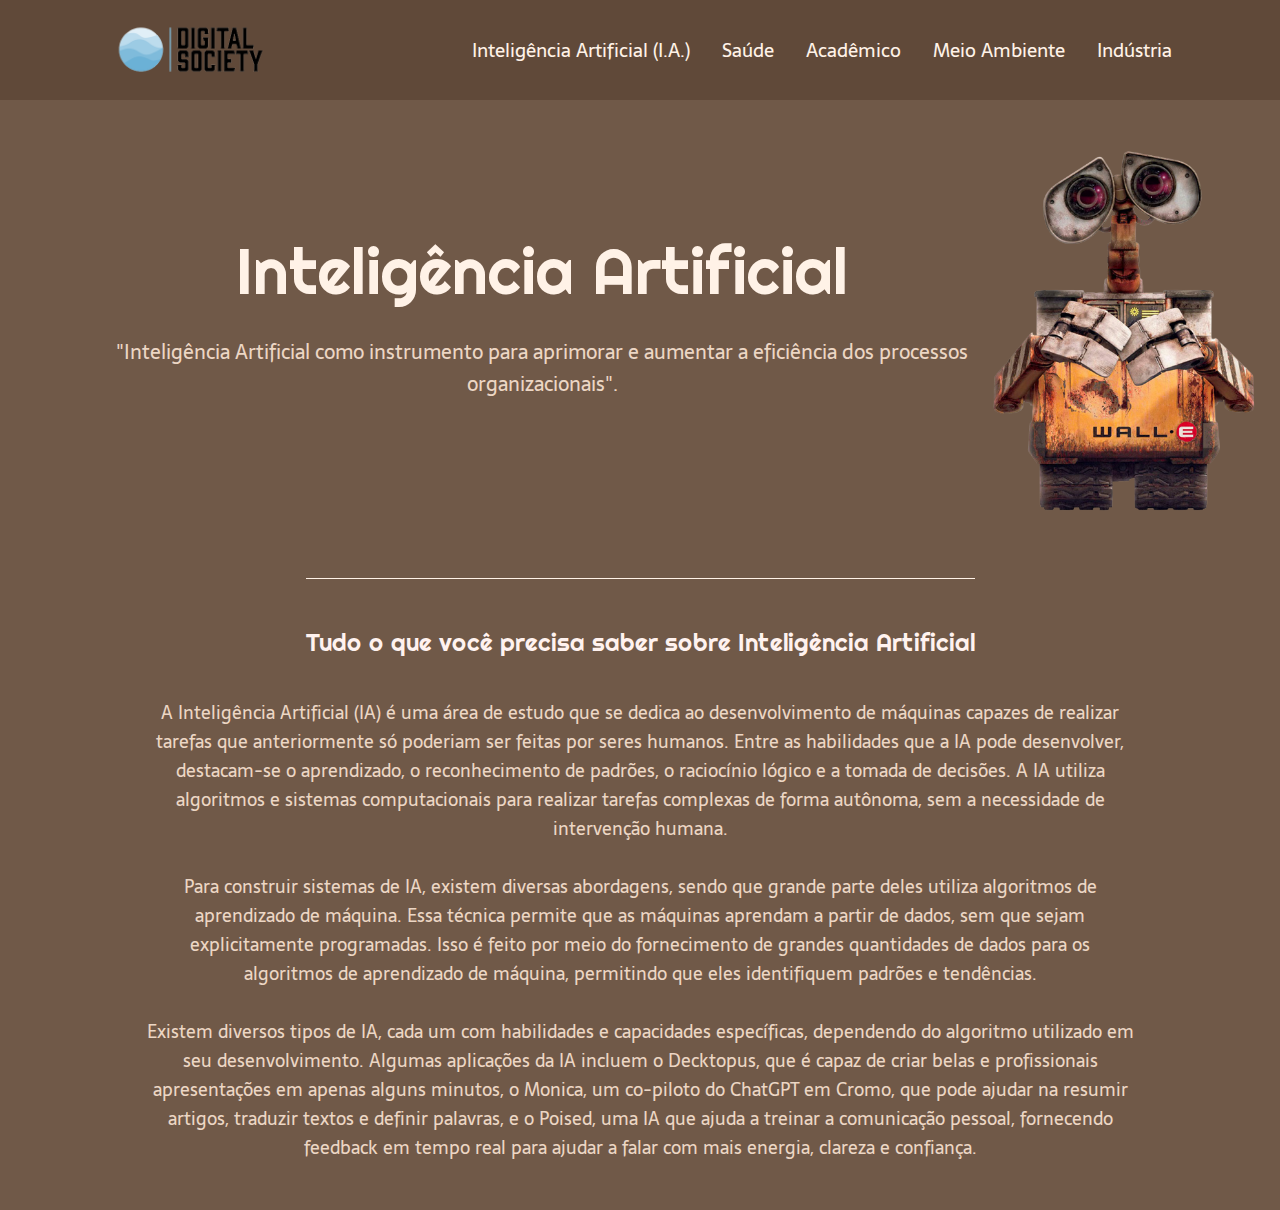
==== ia.html @ 3055e69c "Create ia.html" ====
<!DOCTYPE html>
<html lang="en">
<head>
    <meta charset="UTF-8">
    <meta http-equiv="X-UA-Compatible" content="IE=edge">
    <meta name="viewport" content="width=device-width, initial-scale=1.0">
    <title>Inteligência Artificial (I.A.)</title>
    <link rel="stylesheet" type="text/css" href="style.css">
    <link rel="icon" href="icon.png">
</head>
<body>
    <header class="cabecalho">
        <img class="cabecalho-imagem" src="Logo png.png">
        <nav class="cabecalho-menu">
          <a class="cabecalho-menu-item" href="ia.html">Inteligência Artificial (I.A.)</a>
          <a class="cabecalho-menu-item">Saúde</a>
          <a class="cabecalho-menu-item">Acadêmico</a>
          <a class="cabecalho-menu-item">Meio Ambiente</a>
          <a class="cabecalho-menu-item">Indústria</a>
        </nav>
      </header>
      <main class="conteudo">
        <section class="conteudo-principal">
          <div class="conteudo-principal-escrito">
            <h1 class="conteudo-principal-escrito-titulo">Inteligência Artificial</h1>
            <h2 class="conteudo-principal-escrito-subtitulo">"Inteligência Artificial como instrumento para aprimorar e aumentar a eficiência dos processos organizacionais".</h2>
        </div>
          <img class="conteudo-principal-imagem" src="wall-e png.png">
    </section>

    <section class="conteudo-secundario">
        <h3 class="conteudo-secundario-titulo">Tudo o que você precisa saber sobre Inteligência Artificial</h3>
        <p class="conteudo-secundario-paragrafo">A Inteligência Artificial (IA) é uma área de estudo que se dedica ao desenvolvimento de máquinas capazes de realizar tarefas que anteriormente só poderiam ser feitas por seres humanos. Entre as habilidades que a IA pode desenvolver, destacam-se o aprendizado, o reconhecimento de padrões, o raciocínio lógico e a tomada de decisões. A IA utiliza algoritmos e sistemas computacionais para realizar tarefas complexas de forma autônoma, sem a necessidade de intervenção humana.
            
           <br><br>Para construir sistemas de IA, existem diversas abordagens, sendo que grande parte deles utiliza algoritmos de aprendizado de máquina. Essa técnica permite que as máquinas aprendam a partir de dados, sem que sejam explicitamente programadas. Isso é feito por meio do fornecimento de grandes quantidades de dados para os algoritmos de aprendizado de máquina, permitindo que eles identifiquem padrões e tendências.
            
           <br><br>Existem diversos tipos de IA, cada um com habilidades e capacidades específicas, dependendo do algoritmo utilizado em seu desenvolvimento. Algumas aplicações da IA incluem o Decktopus, que é capaz de criar belas e profissionais apresentações em apenas alguns minutos, o Monica, um co-piloto do ChatGPT em Cromo, que pode ajudar na resumir artigos, traduzir textos e definir palavras, e o Poised, uma IA que ajuda a treinar a comunicação pessoal, fornecendo feedback em tempo real para ajudar a falar com mais energia, clareza e confiança.</p>
      </main>
    
    </body>
    
    </html>
---- style.css ----
@import url('https://fonts.googleapis.com/css2?family=Righteous&family=Sarala:wght@400;700&display=swap');

* {
  margin: 0px;
  padding: 0px;
  box-sizing: border-box;
  text-decoration: none;
}

body {
  font-size: 100%;
  background-color: hsl(26, 22%, 36%);
  width: 100%;
}

.cabecalho {
  display: flex;
  flex-direction: row;
  align-items: center;
  justify-content: space-around;
  padding: 10px;
  background-color: hsl(25, 25%, 30%);
}

.cabecalho-imagem {
  height: 80px;
}

.cabecalho-menu {
  display: flex;
  gap: 32px;
}

.cabecalho-menu-item {
  font-family: 'Sarala', sans-serif;
  color: #FFF2E7;
  font-weight: 400;
  font-size: 19px;
}

.conteudo {
  margin-bottom: 48px;
}

.conteudo-principal {
  display: flex;
  flex-direction: row;
  align-items: center;
  justify-content: space-around;
}

.conteudo-principal-escrito {
  display: flex;
  flex-direction: column;
  gap: 25px;
  padding-left: 100px;
}

.conteudo-principal-escrito-titulo {
  text-align: center;
  font-family: 'Righteous', cursive;
  font-weight: 400;
  font-size: 64px;
  color: #FFF2E7;
}

.conteudo-principal-escrito-subtitulo {
  width: 68ch;
  text-align: center;
  font-family: 'Sarala', sans-serif;
  font-weight: 400;
  font-size: 20px;
  color: #ECD6C4;
}

.conteudo-principal-imagem {
  height: 430px;
  position: relative;
  padding-top: 50px;
  padding-right: 75px;
}

.conteudo-secundario {
  display: flex;
  flex-direction: column;
  align-items: center;
  gap: 24px;
  margin-top: 48px;
}

.conteudo-secundario-titulo {
  border-top: 0.4px solid #FFF2E7;
  padding-top: 48px;
  font-family: 'Righteous', cursive;
  font-weight: 400;
  font-size: 24px;
  color: #FFF2EF;
  margin-bottom: 16px;
}

.conteudo-secundario-paragrafo {
  width: 90ch;
  text-align: center;
  font-family: 'Sarala', sans-serif;
  font-weight: 300;
  font-size: 18px;
  color: #ECD6C4
}

.conteudo-secundario-paragrafo2 {
  width: 90ch;
  display: flex;
  text-align: justify;
  font-family: 'Sarala', sans-serif;
  font-weight: 300;
  font-size: 18px;
  color: #ECD6C4
}
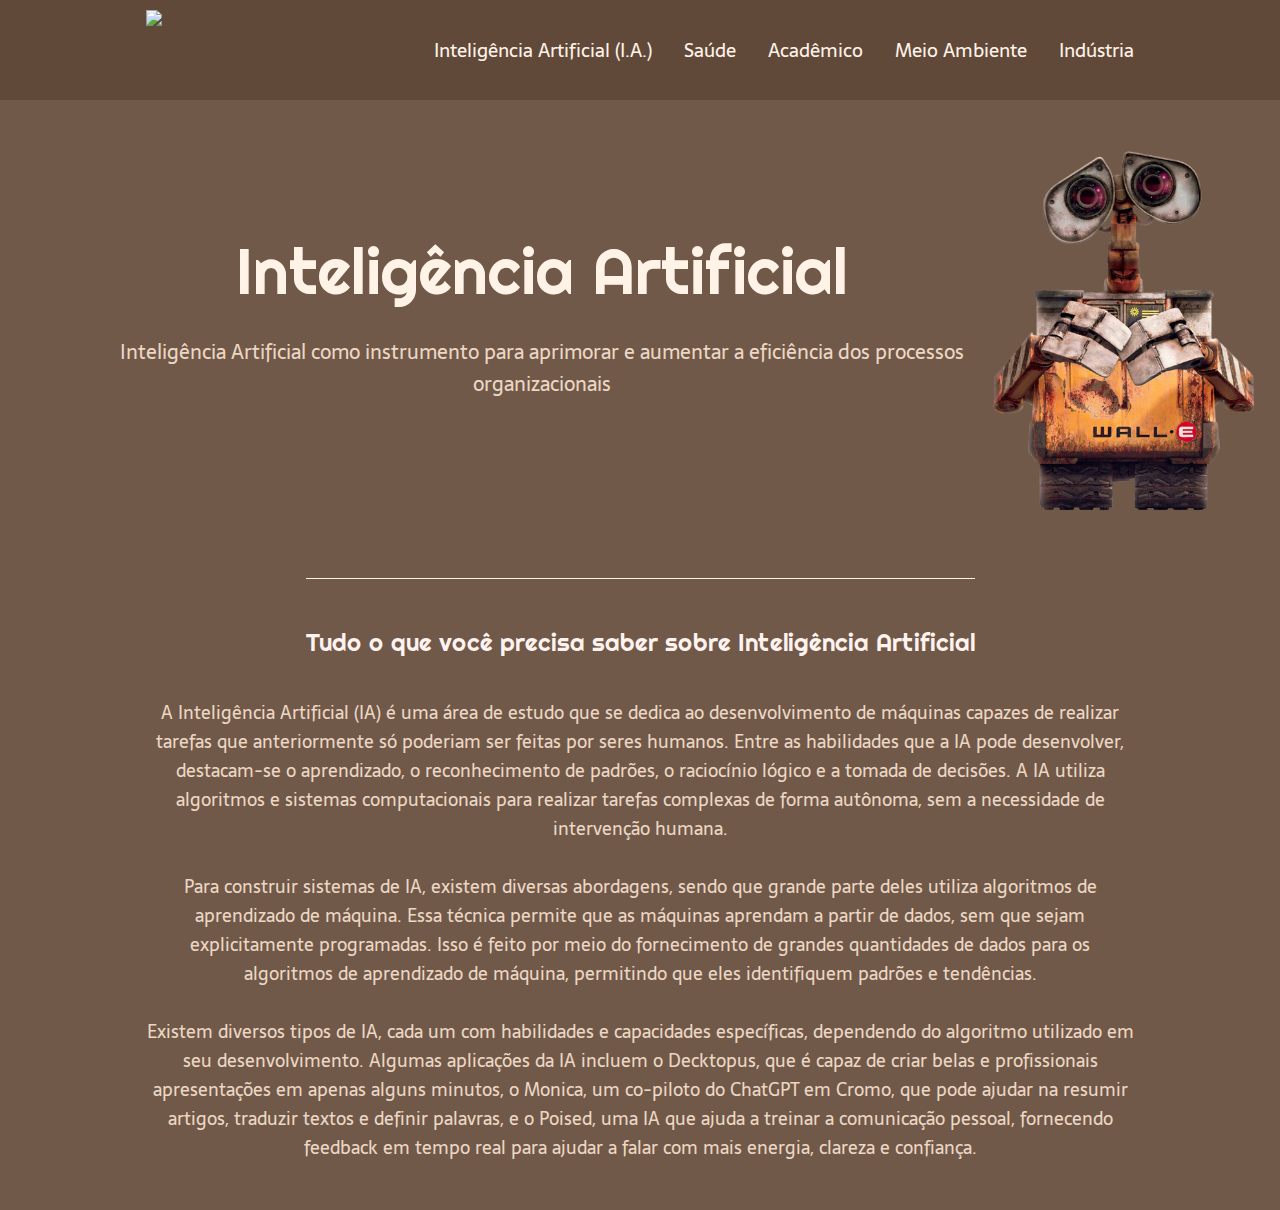
==== commit bcddb2cf: "Update ia.html" ====
--- a/ia.html
+++ b/ia.html
@@ -10,7 +10,7 @@
 </head>
 <body>
     <header class="cabecalho">
-        <img class="cabecalho-imagem" src="Logo png.png">
+        <img class="cabecalho-imagem" href="index.html" src="logoazulpng.png">
         <nav class="cabecalho-menu">
           <a class="cabecalho-menu-item" href="ia.html">Inteligência Artificial (I.A.)</a>
           <a class="cabecalho-menu-item">Saúde</a>
@@ -23,7 +23,7 @@
         <section class="conteudo-principal">
           <div class="conteudo-principal-escrito">
             <h1 class="conteudo-principal-escrito-titulo">Inteligência Artificial</h1>
-            <h2 class="conteudo-principal-escrito-subtitulo">"Inteligência Artificial como instrumento para aprimorar e aumentar a eficiência dos processos organizacionais".</h2>
+            <h2 class="conteudo-principal-escrito-subtitulo">Inteligência Artificial como instrumento para aprimorar e aumentar a eficiência dos processos organizacionais</h2>
         </div>
           <img class="conteudo-principal-imagem" src="wall-e png.png">
     </section>
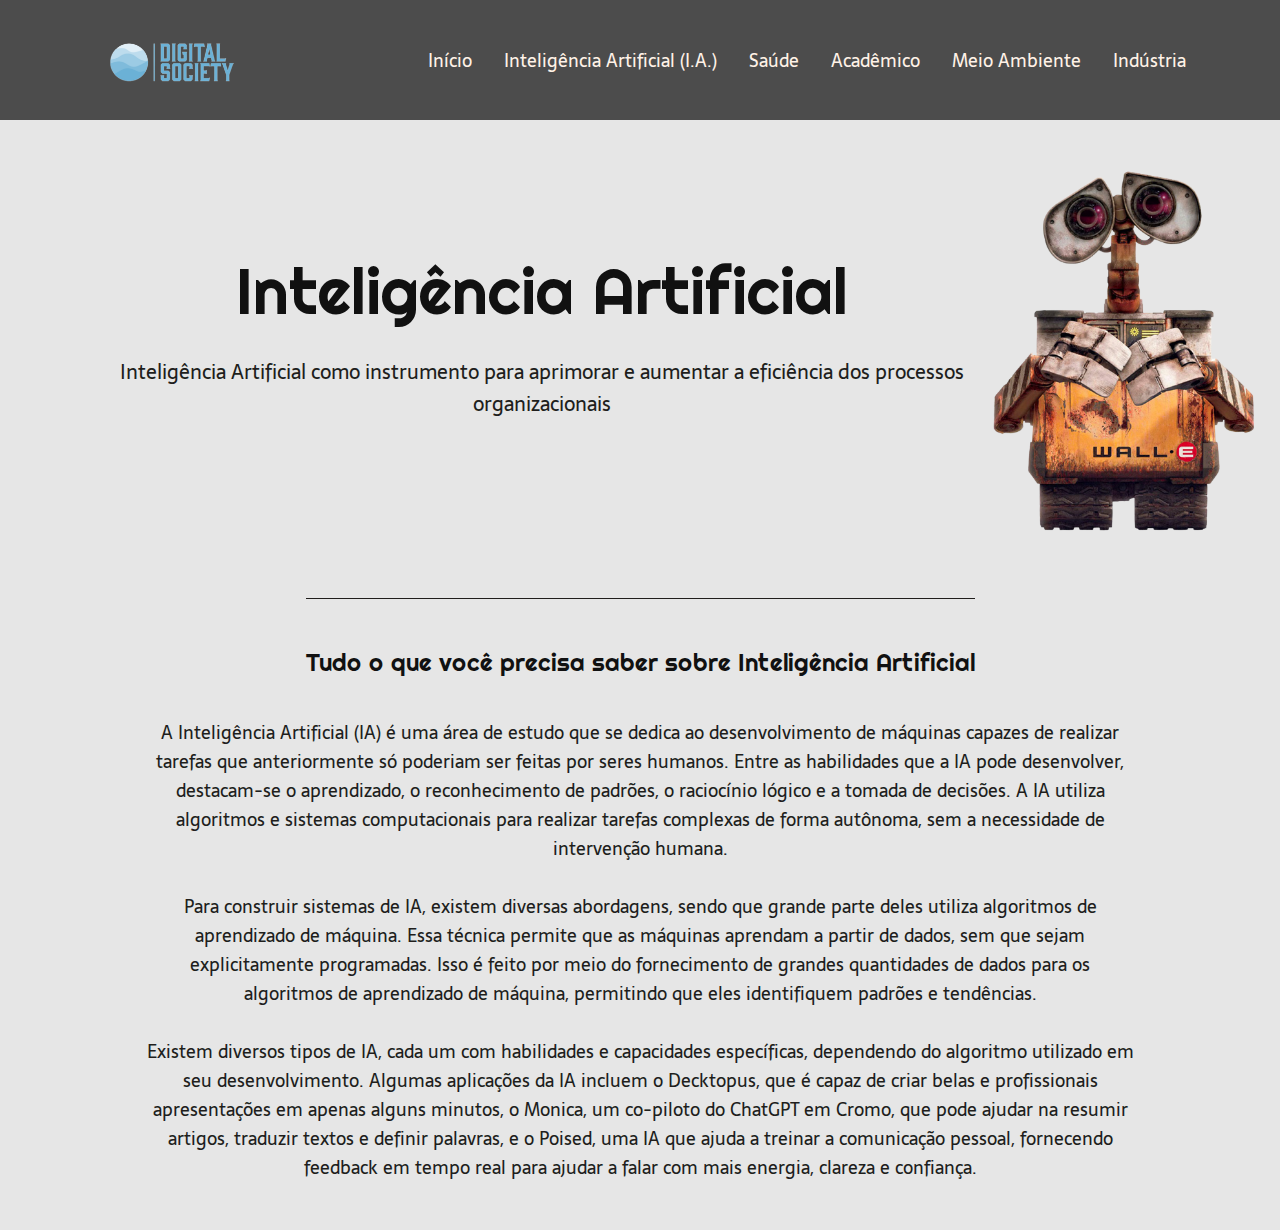
==== commit 969a9cc8: "Update ia.html" ====
--- a/ia.html
+++ b/ia.html
@@ -12,6 +12,7 @@
     <header class="cabecalho">
         <img class="cabecalho-imagem" href="index.html" src="logoazulpng.png">
         <nav class="cabecalho-menu">
+          <a class="cabecalho-menu-item" href="index.html">Início</a>
           <a class="cabecalho-menu-item" href="ia.html">Inteligência Artificial (I.A.)</a>
           <a class="cabecalho-menu-item">Saúde</a>
           <a class="cabecalho-menu-item">Acadêmico</a>
--- a/style.css
+++ b/style.css
@@ -9,7 +9,7 @@
 
 body {
   font-size: 100%;
-  background-color: hsl(26, 22%, 36%);
+  background-color: #E6E6E6;
   width: 100%;
 }
 
@@ -19,11 +19,11 @@
   align-items: center;
   justify-content: space-around;
   padding: 10px;
-  background-color: hsl(25, 25%, 30%);
+  background-color: #4C4C4C;
 }
 
 .cabecalho-imagem {
-  height: 80px;
+  height: 100px;
 }
 
 .cabecalho-menu {
@@ -35,7 +35,7 @@
   font-family: 'Sarala', sans-serif;
   color: #FFF2E7;
   font-weight: 400;
-  font-size: 19px;
+  font-size: 18px;
 }
 
 .conteudo {
@@ -61,7 +61,7 @@
   font-family: 'Righteous', cursive;
   font-weight: 400;
   font-size: 64px;
-  color: #FFF2E7;
+  color: #111111;
 }
 
 .conteudo-principal-escrito-subtitulo {
@@ -70,7 +70,7 @@
   font-family: 'Sarala', sans-serif;
   font-weight: 400;
   font-size: 20px;
-  color: #ECD6C4;
+  color: #201e1c;
 }
 
 .conteudo-principal-imagem {
@@ -89,12 +89,12 @@
 }
 
 .conteudo-secundario-titulo {
-  border-top: 0.4px solid #FFF2E7;
+  border-top: 0.6px solid #201e1c;
   padding-top: 48px;
   font-family: 'Righteous', cursive;
   font-weight: 400;
   font-size: 24px;
-  color: #FFF2EF;
+  color: #111111;
   margin-bottom: 16px;
 }
 
@@ -104,7 +104,7 @@
   font-family: 'Sarala', sans-serif;
   font-weight: 300;
   font-size: 18px;
-  color: #ECD6C4
+  color: #201e1c
 }
 
 .conteudo-secundario-paragrafo2 {
@@ -116,3 +116,12 @@
   font-size: 18px;
   color: #ECD6C4
 }
+
+a:link {
+    text-decoration: none;
+   }
+   
+   a:hover {
+    text-decoration: underline;
+    color: #d3c7be;
+   }
